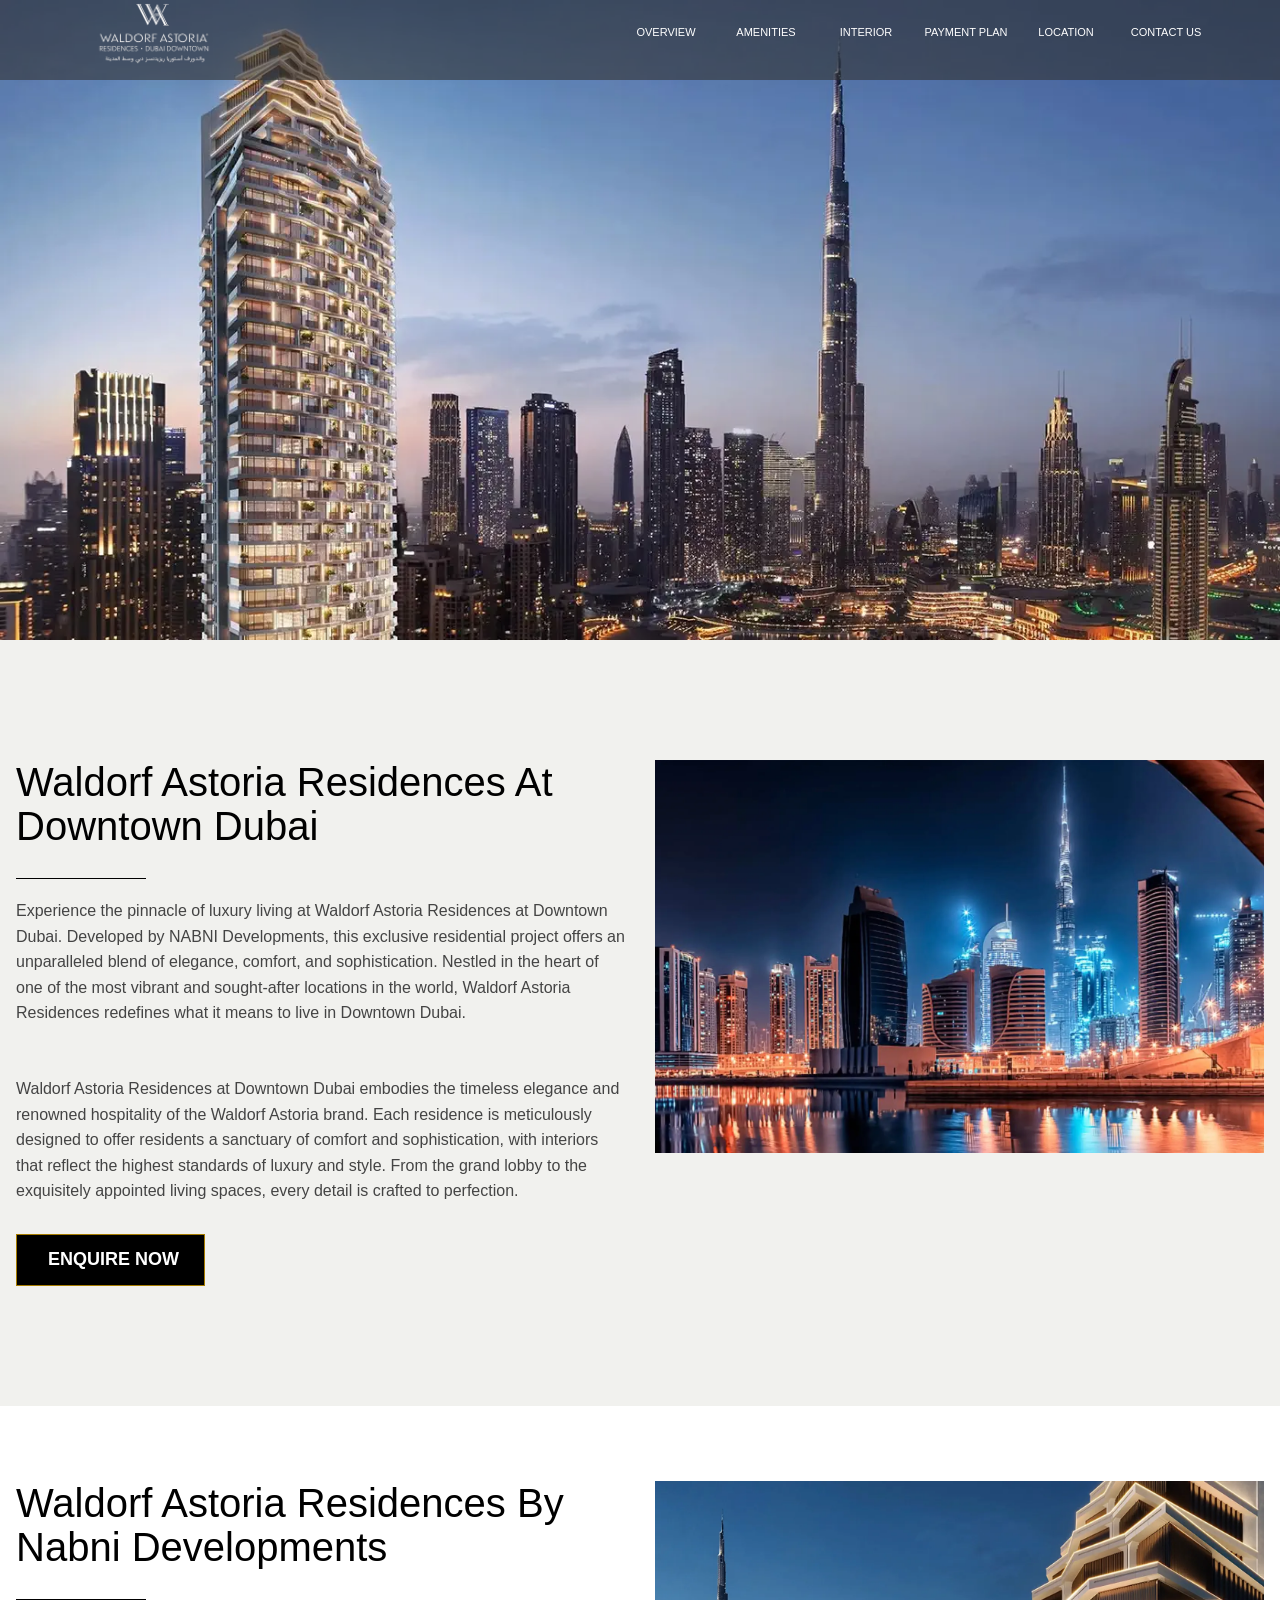
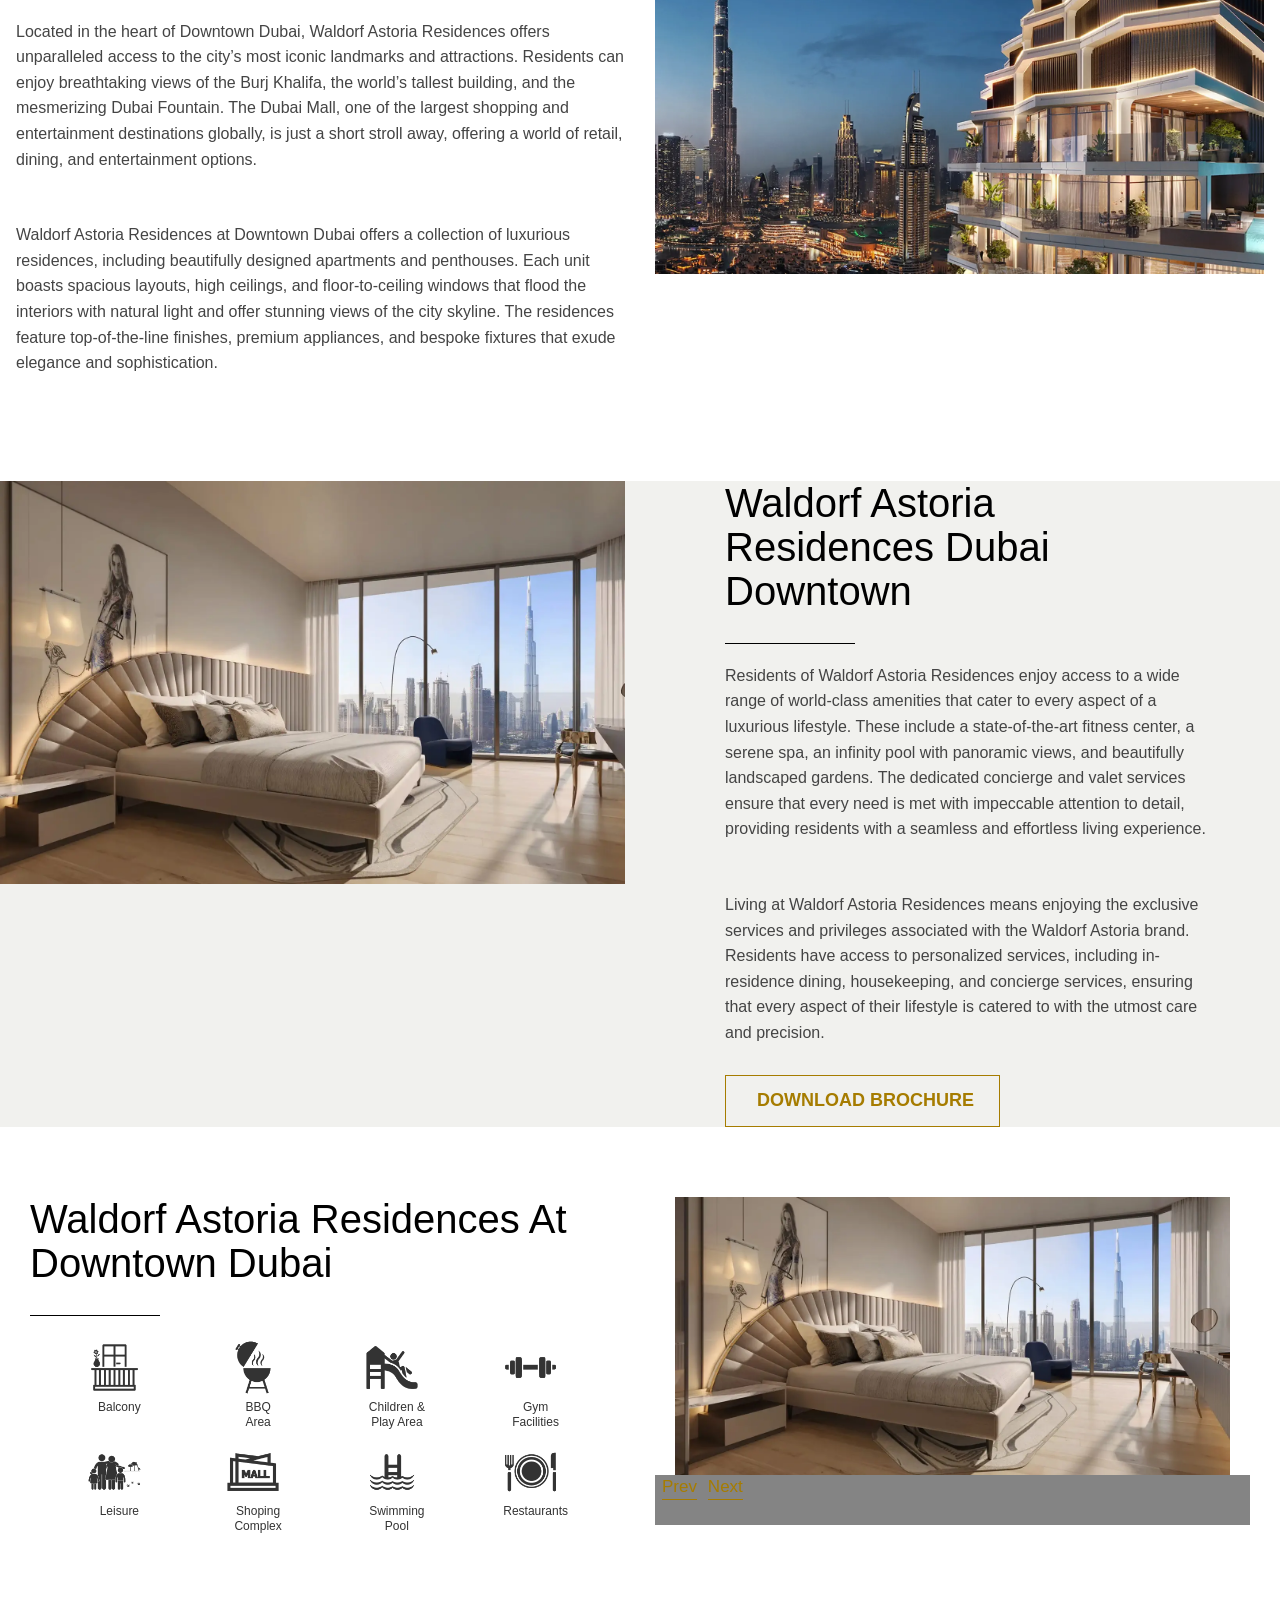
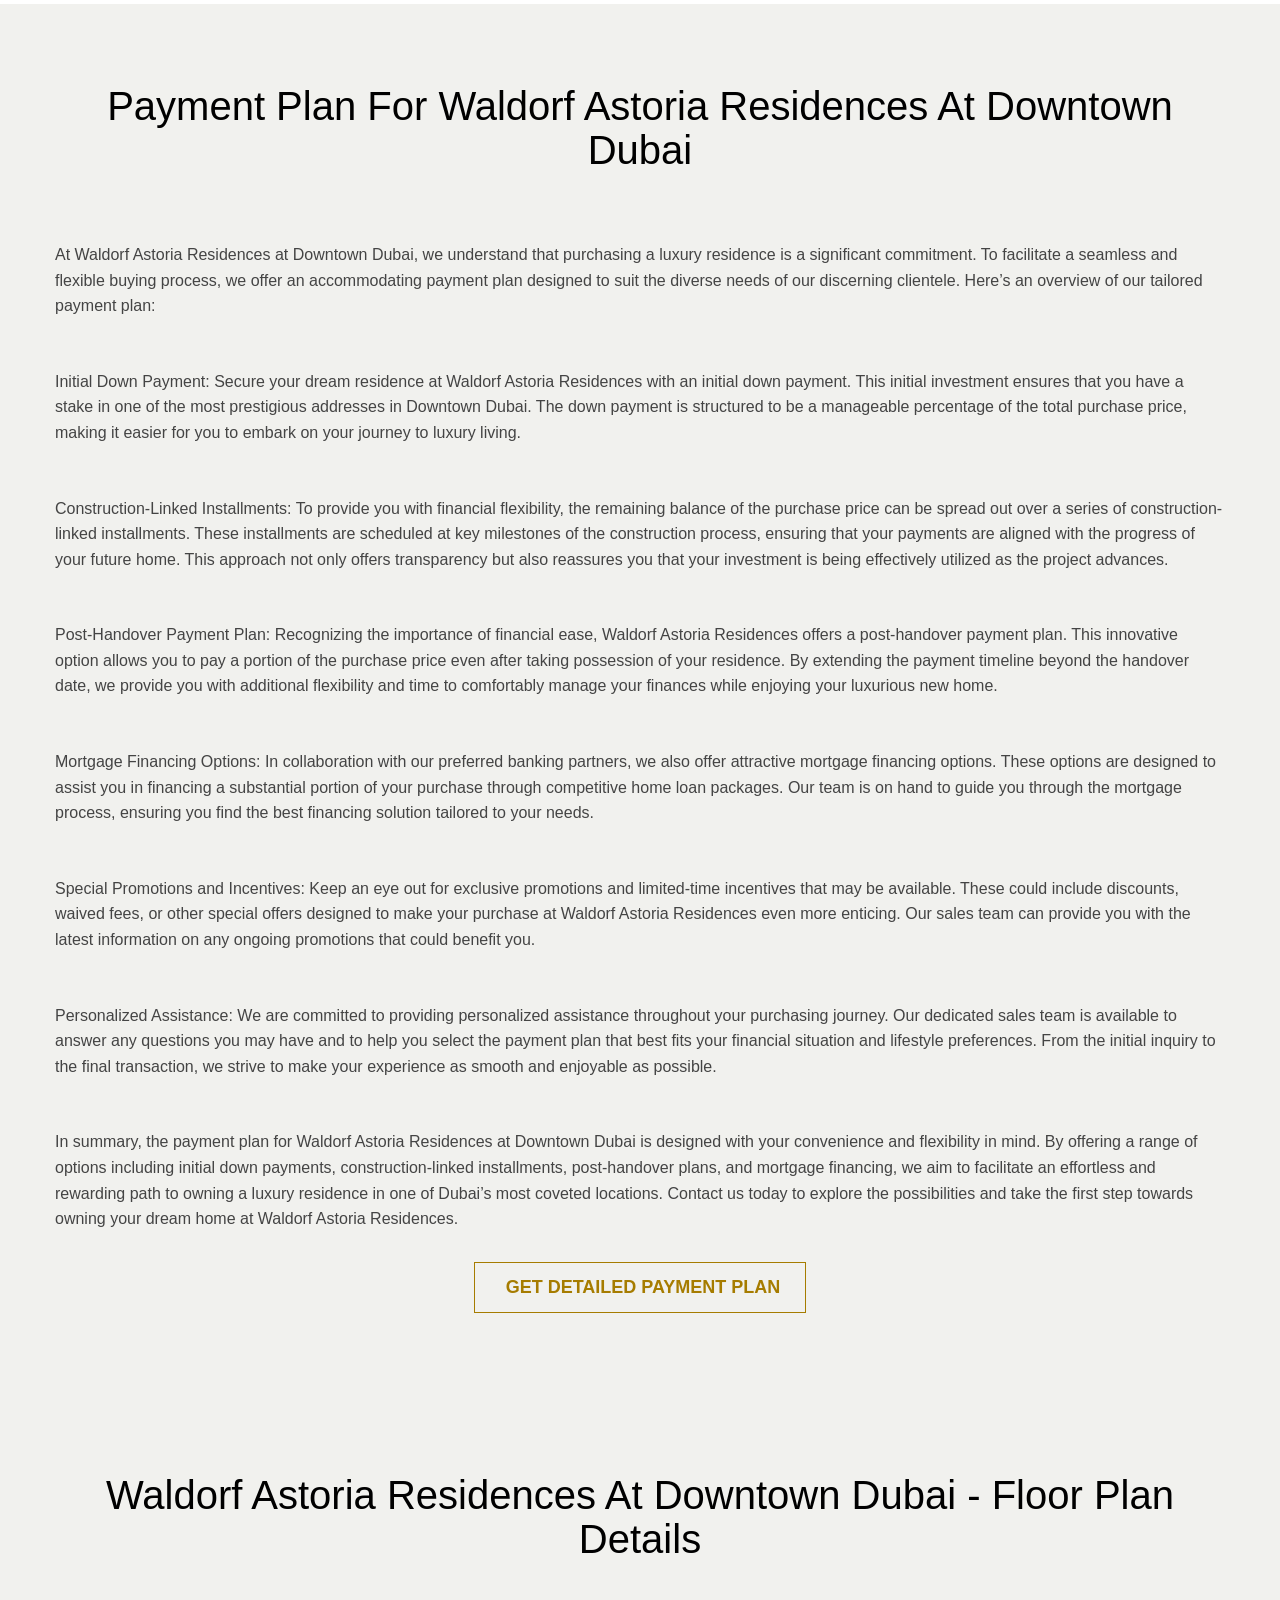
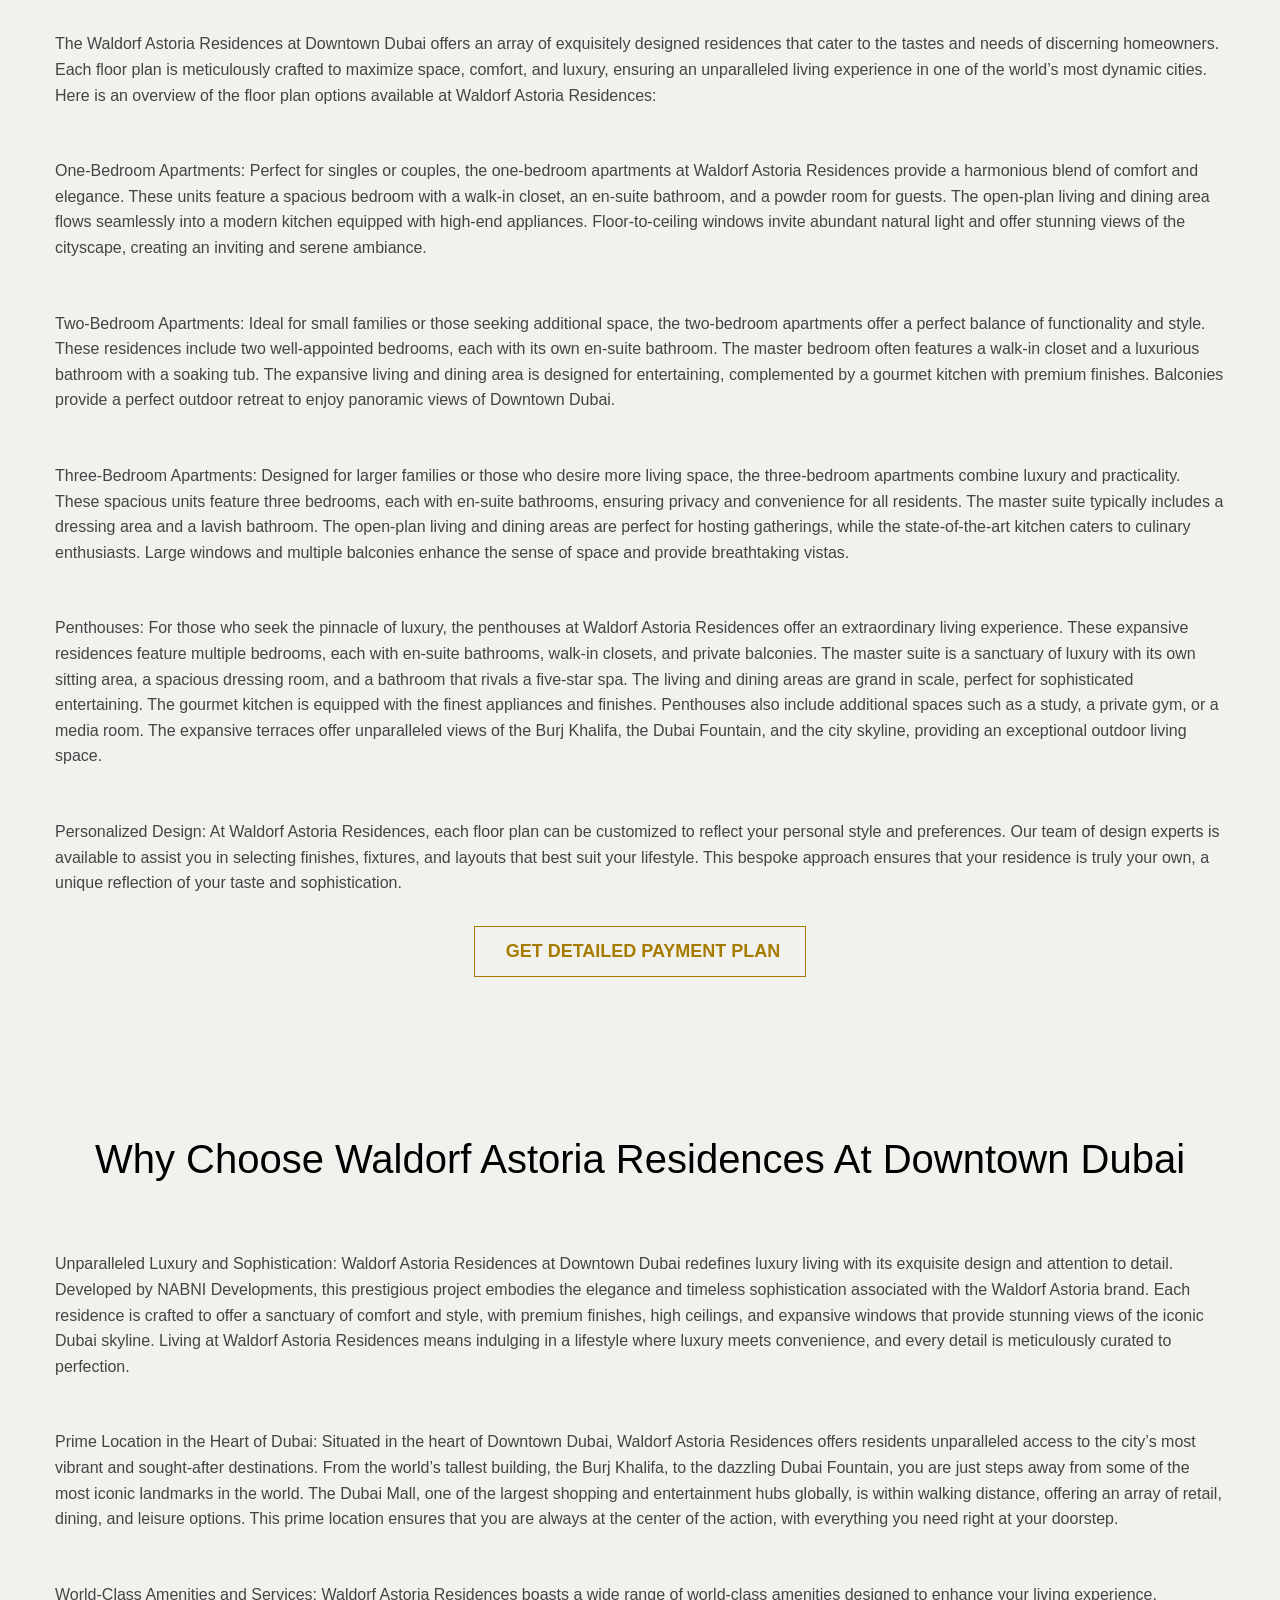
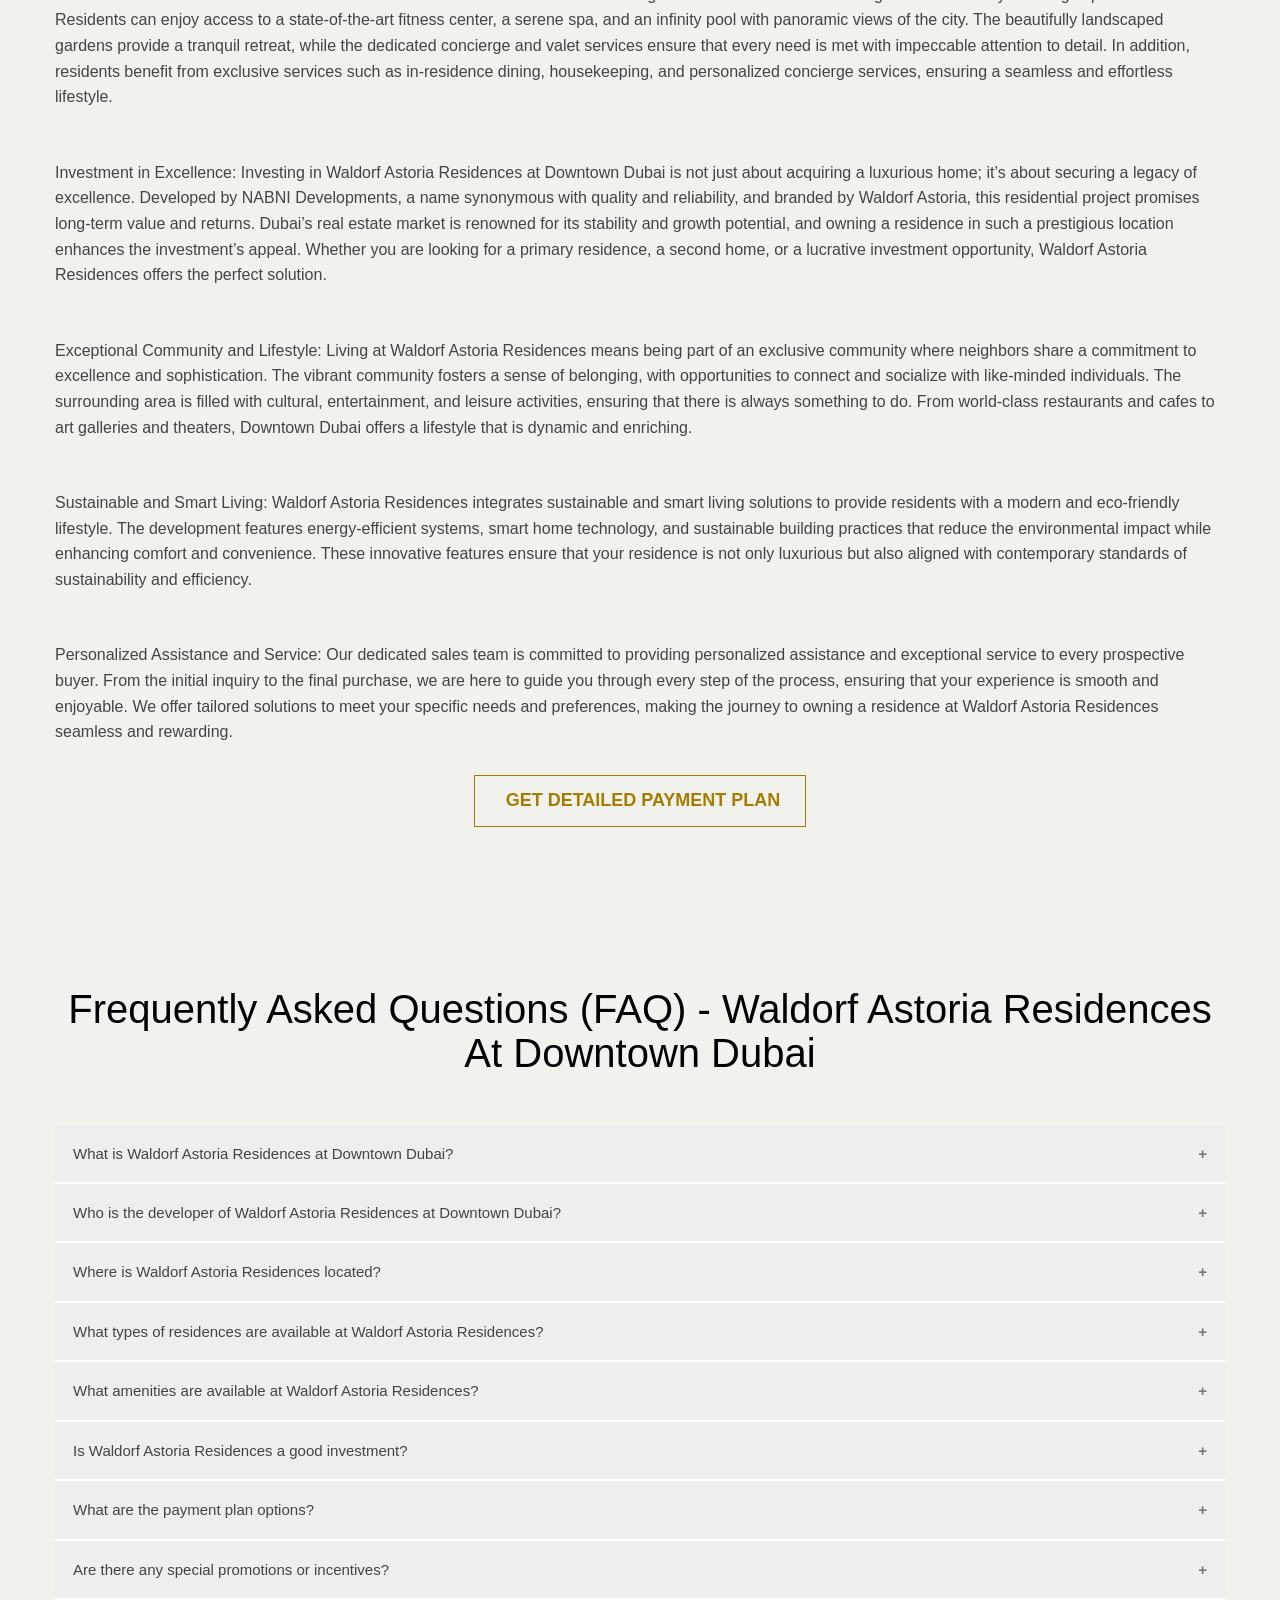
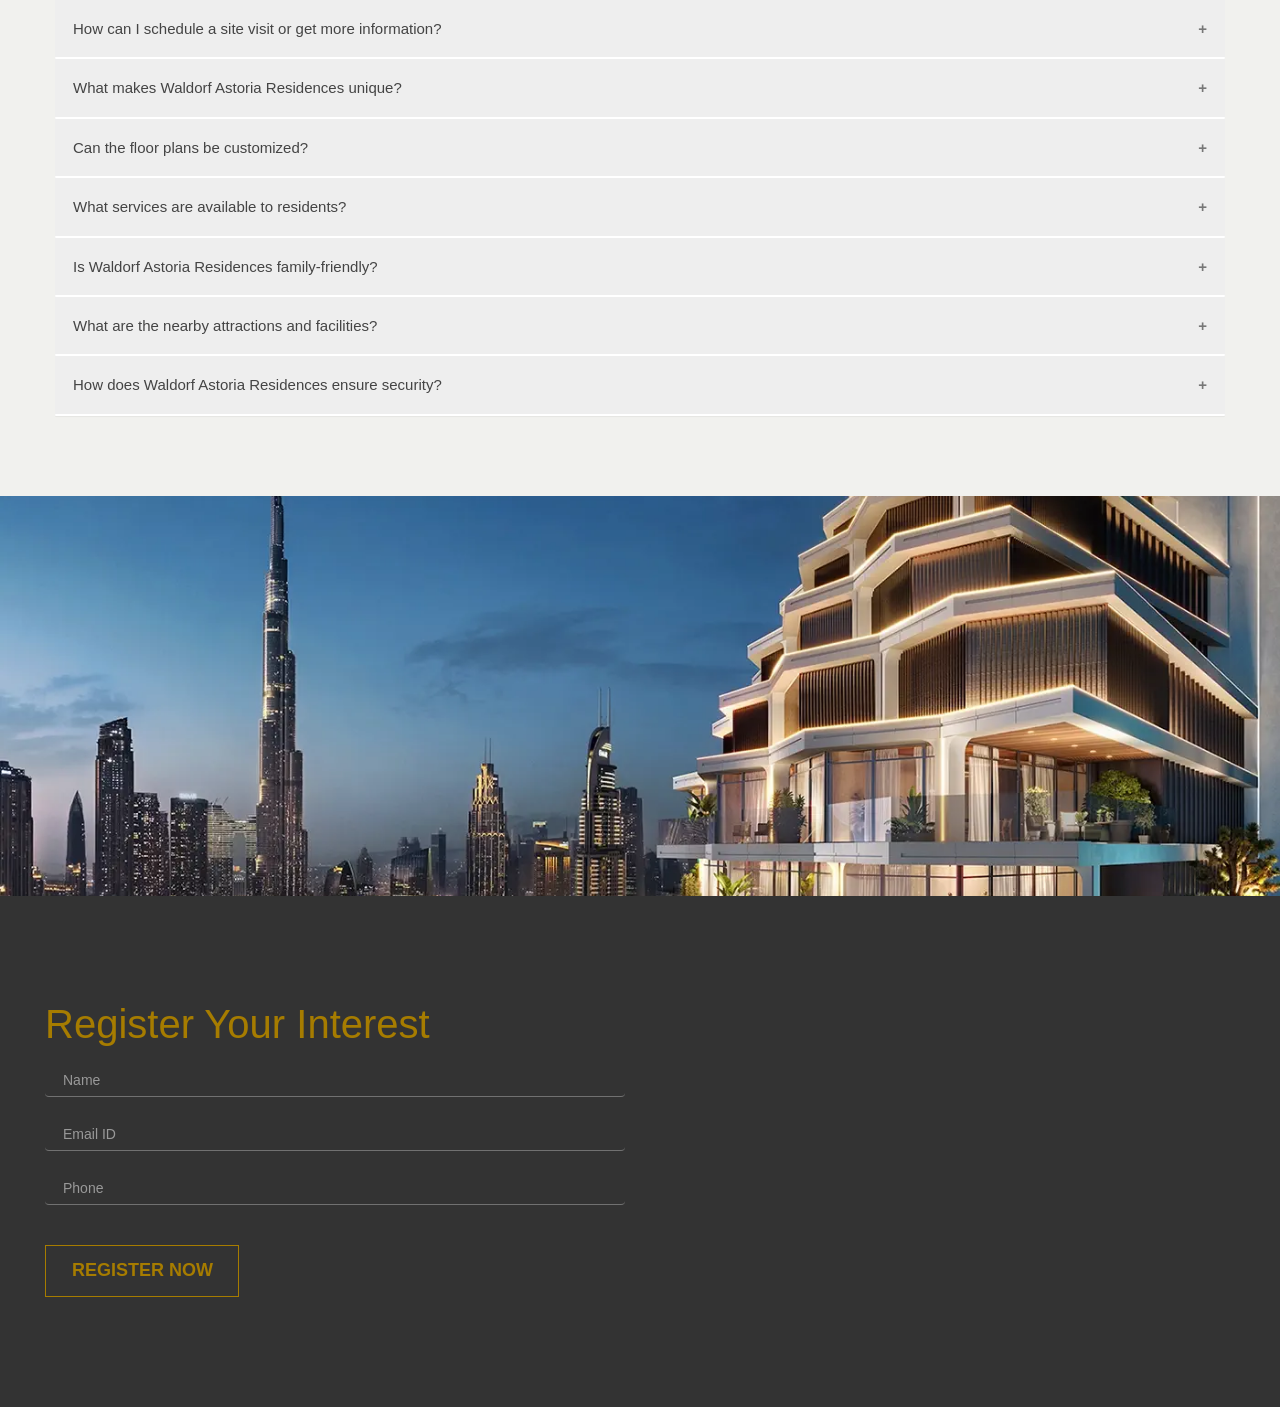
==== index.html @ d79a6e96 "Add files via upload" ====
<!DOCTYPE html>
<html lang="en-us">
<head>
	 <meta charset="utf-8" />
      <meta http-equiv="Content-Type" content="text/html; charset=utf-8" />
      <meta name="viewport" content="width=device-width, initial-scale=1.0" />
      <title>Waldorf Astoria Residences at Downtown Dubai</title>
      <meta name="description" content="Experience the pinnacle of luxury living at Waldorf Astoria Residences at Downtown Dubai. Developed by NABNI Developments" />
      <meta property="og:url" content="https://waldorf-astoria-residences-dubai.github.io/" />
      <meta property="og:title" content="Waldorf Astoria Residences at Downtown Dubai" />
      <meta property="og:description" content="Experience the pinnacle of luxury living at Waldorf Astoria Residences at Downtown Dubai. Developed by NABNI Developments" />
      <meta property="og:type" content="website" />
      <meta property="og:image" content="https://waldorf-astoria-residences-dubai.github.io/amenities-1.webp" />
      <link rel="canonical" href="https://waldorf-astoria-residences-dubai.github.io/">
	<link rel="stylesheet" href="css/style.css">
	<link rel="stylesheet" href="css/responsive.css">
	<link rel="stylesheet" href="css/bootstrap.css">
	<link rel="stylesheet" href="css/owl.carousel.min.css">
	<link rel="shortcut icon" href="images/favicon.ico" type="image/x-icon">
<style>
.accordion {
  background-color: #eee;
  color: #444;
  cursor: pointer;
  padding: 18px;
  width: 100%;
  border: none;
  text-align: left;
  outline: none;
  font-size: 15px;
  transition: 0.4s;
}

.active, .accordion:hover {
  background-color: #ccc;
}

.accordion:after {
  content: '\002B';
  color: #777;
  font-weight: bold;
  float: right;
  margin-left: 5px;
}

.active:after {
  content: "\2212";
}

.panel {
  padding: 0 18px;
  background-color: white;
  max-height: 0;
  overflow: hidden;
  transition: max-height 0.2s ease-out;
}
</style>
</head>
<body>
    <div class="auto-container">
    <nav class="nav">
    <div class="nav-container">
        <div class="logo">
           <img src="images/logo.webp" alt="Waldorf Astoria Residences logo" style="width:120px;">
        </div>
        <div class="main_list" id="mainListDiv">
            <ul>
                <li><a href="#overview">Overview</a></li>
                <li><a href="#amenities">Amenities</a></li>
                <li><a href="#interior">Interior</a></li>
                <li><a href="#payment-plan">Payment Plan</a></li>
                <li><a href="#location">Location</a></li>
                <li><a href="#footer">Contact Us</a></li>
            </ul>
        </div>
        <div class="media_button">
            <button class="main_media_button" id="mediaButton">
                <span></span>
                <span></span>
                <span></span>
            </button>
        </div>
    </div>
</nav>
<div class="video-section">
    <img src="images/amenities/amenities.webp" alt="Waldorf Astoria Residences" style="width:100%">
</div>

</div>

<div class="clearfix"></div>
<section class="amenities-sec" id="overview">
	<div class="auto-container">
		<div class="row">
			<div class="col-lg-6 col-md-12 col-sm-12 col-xs-12">
				<div class="amenities-content">
				<h1>Waldorf Astoria Residences at Downtown Dubai</h1>
				<div class="line"></div>
				</div>
				<div class="amenities-main-p">
				<p>Experience the pinnacle of luxury living at Waldorf Astoria Residences at Downtown Dubai. Developed by NABNI Developments, this exclusive residential project offers an unparalleled blend of elegance, comfort, and sophistication. Nestled in the heart of one of the most vibrant and sought-after locations in the world, Waldorf Astoria Residences redefines what it means to live in Downtown Dubai.</p>
				<p>Waldorf Astoria Residences at Downtown Dubai embodies the timeless elegance and renowned hospitality of the Waldorf Astoria brand. Each residence is meticulously designed to offer residents a sanctuary of comfort and sophistication, with interiors that reflect the highest standards of luxury and style. From the grand lobby to the exquisitely appointed living spaces, every detail is crafted to perfection.</p>
				</div>
					<div class="download_bro">
		                <a id="link" href=".pdf" class="" download hidden></a>
		                <button type="button" data-bname=".pdf" onclick="document.getElementById('link').href=this.getAttribute('data-bname');  Dat()" class="theme-btn btn-style-one2 enquire-now-btn">&nbsp;Enquire Now</button>
	                </div>
			</div>
			<div class="col-lg-6 col-md-12 col-sm-12 col-xs-12">
				<div class="amenities-image">
                   <img src="amenities-1.webp" alt="Waldorf Astoria Residences at Downtown Dubai" style="margin:0; padding:0">
               </div>
			</div>
		</div>
	</div>
</section>
<section class="amenities-sec-2" id="interior">
	<div class="auto-container">
		<div class="row">
			<div class="col-lg-6 col-md-12 col-sm-12 col-xs-12">
				<div class="amenities-content">
				<h1>Waldorf Astoria Residences by Nabni Developments</h1>
				<div class="line"></div>
			    </div>
				<div class="amenities-main-p">
				<p>Located in the heart of Downtown Dubai, Waldorf Astoria Residences offers unparalleled access to the city’s most iconic landmarks and attractions. Residents can enjoy breathtaking views of the Burj Khalifa, the world’s tallest building, and the mesmerizing Dubai Fountain. The Dubai Mall, one of the largest shopping and entertainment destinations globally, is just a short stroll away, offering a world of retail, dining, and entertainment options.</p>
				<p>Waldorf Astoria Residences at Downtown Dubai offers a collection of luxurious residences, including beautifully designed apartments and penthouses. Each unit boasts spacious layouts, high ceilings, and floor-to-ceiling windows that flood the interiors with natural light and offer stunning views of the city skyline. The residences feature top-of-the-line finishes, premium appliances, and bespoke fixtures that exude elegance and sophistication.</p>
				</div>
			</div>
			<div class="col-lg-6 col-md-12 col-sm-12 col-xs-12">
				<div class="amenities-image">
                   <img src="amenities-2.webp" alt="Waldorf Astoria Residences Dubai">
               </div>
			</div>
		</div>
	</div>
</section>

<section class="amenities-sec-3" id="location">
	<div class="auto-container">
		<div class="row">
			<div class="col-lg-6 col-md-12 col-sm-12 col-xs-12">
				<div class="features-image">
                   <img src="amenities-3.webp" alt="Waldorf Astoria Residences Dubai Downtown">
               </div>
			</div>
			<div class="col-lg-6 col-md-12 col-sm-12 col-xs-12">
				<div class="features-whole-div">
				<div class="amenities-content">
				<h1>Waldorf Astoria Residences Dubai Downtown</h1>
				<div class="line"></div>
			    </div>
				<div class="amenities-main-p">
				<p>Residents of Waldorf Astoria Residences enjoy access to a wide range of world-class amenities that cater to every aspect of a luxurious lifestyle. These include a state-of-the-art fitness center, a serene spa, an infinity pool with panoramic views, and beautifully landscaped gardens. The dedicated concierge and valet services ensure that every need is met with impeccable attention to detail, providing residents with a seamless and effortless living experience.</p>
				<p>Living at Waldorf Astoria Residences means enjoying the exclusive services and privileges associated with the Waldorf Astoria brand. Residents have access to personalized services, including in-residence dining, housekeeping, and concierge services, ensuring that every aspect of their lifestyle is catered to with the utmost care and precision.</p>
				</div>
				
					<div class="download_bro">
		                <a id="link" href=".pdf" class="" download hidden></a>
		                <button type="button" data-bname=".pdf" onclick="document.getElementById('link').href=this.getAttribute('data-bname');  Dat2()" class="theme-btn btn-style-one2 enquire-now-btn-2">&nbsp;Download Brochure</button>
	                </div>
			</div>
		</div>
	    </div>
	</div>
</section>
<div class="clearfix"></div>
<section class="amenities-sec-4" id="amenities">
	<div class="auto-container">
		<div class="row">
       <div class="col-lg-6 col-md-12 col-sm-12 col-xs-12">
       	<div class="amenities-content">
	      <h1>Waldorf Astoria Residences at Downtown Dubai</h1>
	      <div class="line"></div>
	    </div>
		
			<div class="community_box" style="padding: 20px 20px;">
			    <ul class="community_box_list">
					  <li><span><img src="images/icon/Balcony.png" alt="Waldorf Astoria Residences Balcony" /></span><b>Balcony<br/>&nbsp;</b> </li>
				      <li><span><img src="images/icon/BBQ-Area.png" alt="Waldorf Astoria Residences BBQ Area" /></span><b>BBQ<br/>  Area</b></li>
				      <li><span><img src="images/icon/Children-Play-Area.png" alt="Waldorf Astoria Residences Children Play Area" /></span><b>Children &amp; <br> Play Area</b></li>
				      <li><span><img src="images/icon/Gym.png" alt="Waldorf Astoria Residences Gym" /></span><b>Gym <br>  Facilities </b></li>
				      <li><span><img src="images/icon/Leisure-Family-Area.png" alt="Waldorf Astoria Residences Leisure" /></span><b>Leisure<br/>&nbsp;</b></li>
				      <li><span><img src="images/icon/Shoping-Mall.png" alt="Waldorf Astoria Residences Shoping Complex" /></span><b>Shoping <br> Complex</b></li>
				      <li><span><img src="images/icon/Pool.png" alt="Waldorf Astoria Residences Swimming Pool" /></span><b>Swimming <br> Pool</b></li>
				      <li><span><img src="images/icon/Restaurants.png" alt="Waldorf Astoria Residences Restaurants" /></span><b>Restaurants<br/>&nbsp;</b></li>
			          </ul>
			     </div>
</div>
<div class="col-lg-6 col-md-12 col-sm-12 col-xs-12">
<div class="slider-full-div">
<div class="w3-content" style="max-width:800px;  margin: 0px 20px;">
  <img class="mySlides" src="images/amenities/amenities1.webp" alt="Waldorf Astoria Residences" style="width:100%; display: block !important;">
  <img class="mySlides" src="images/amenities/amenities2.webp" alt="Waldorf Astoria Residences at Downtown Dubai" style="width:100%; display: block !important;">
  <img class="mySlides" src="images/amenities/amenities3.webp" alt="Waldorf Astoria Residences by Nabni Developments" style="width:100%; display: block !important;">
  <img class="mySlides" src="images/amenities/amenities4.webp" alt="Waldorf Astoria Residences Dubai" style="width:100%; display: block !important;">
</div>

<div class="w3-center">
  <div class="w3-section">
    <button class="w3-button w3-light-grey btn-prev" onclick="plusDivs(-1)" style="background: none;">Prev</button>
    <button class="w3-button w3-light-grey btn-next" onclick="plusDivs(1)" style="background: none;">Next</button>
  </div> 
</div>	
</div>
		</div>
	    </div>
	</div>
</section>
<div class="clearfix"></div>
 <section class="payment-plan-s" id="payment-plan">
	        <div class="container">
	    	<div class="row">
	    	    
       	<div class="amenities-content pay-pln-text">
	      <h1 style="text-align: center;">Payment Plan for Waldorf Astoria Residences at Downtown Dubai</h1>
	    </div>
	    <div class="amenities-main-p">
				<p>At Waldorf Astoria Residences at Downtown Dubai, we understand that purchasing a luxury residence is a significant commitment. To facilitate a seamless and flexible buying process, we offer an accommodating payment plan designed to suit the diverse needs of our discerning clientele. Here’s an overview of our tailored payment plan:</p>
				<p>Initial Down Payment: Secure your dream residence at Waldorf Astoria Residences with an initial down payment. This initial investment ensures that you have a stake in one of the most prestigious addresses in Downtown Dubai. The down payment is structured to be a manageable percentage of the total purchase price, making it easier for you to embark on your journey to luxury living.</p>
				<p>Construction-Linked Installments: To provide you with financial flexibility, the remaining balance of the purchase price can be spread out over a series of construction-linked installments. These installments are scheduled at key milestones of the construction process, ensuring that your payments are aligned with the progress of your future home. This approach not only offers transparency but also reassures you that your investment is being effectively utilized as the project advances.</p>
				<p>Post-Handover Payment Plan: Recognizing the importance of financial ease, Waldorf Astoria Residences offers a post-handover payment plan. This innovative option allows you to pay a portion of the purchase price even after taking possession of your residence. By extending the payment timeline beyond the handover date, we provide you with additional flexibility and time to comfortably manage your finances while enjoying your luxurious new home.</p>
				<p>Mortgage Financing Options: In collaboration with our preferred banking partners, we also offer attractive mortgage financing options. These options are designed to assist you in financing a substantial portion of your purchase through competitive home loan packages. Our team is on hand to guide you through the mortgage process, ensuring you find the best financing solution tailored to your needs.</p>
				<p>Special Promotions and Incentives: Keep an eye out for exclusive promotions and limited-time incentives that may be available. These could include discounts, waived fees, or other special offers designed to make your purchase at Waldorf Astoria Residences even more enticing. Our sales team can provide you with the latest information on any ongoing promotions that could benefit you.</p>
				<p>Personalized Assistance: We are committed to providing personalized assistance throughout your purchasing journey. Our dedicated sales team is available to answer any questions you may have and to help you select the payment plan that best fits your financial situation and lifestyle preferences. From the initial inquiry to the final transaction, we strive to make your experience as smooth and enjoyable as possible.</p>
				<p>In summary, the payment plan for Waldorf Astoria Residences at Downtown Dubai is designed with your convenience and flexibility in mind. By offering a range of options including initial down payments, construction-linked installments, post-handover plans, and mortgage financing, we aim to facilitate an effortless and rewarding path to owning a luxury residence in one of Dubai’s most coveted locations. Contact us today to explore the possibilities and take the first step towards owning your dream home at Waldorf Astoria Residences.</p>
				</div>
	    	    <div class="clearfix"></div>
       		</div>
			
               	<div class="download_bro">
		                <a id="link" href=".pdf" class="" download hidden></a>
		                <button type="button" data-bname=".pdf" onclick="document.getElementById('link').href=this.getAttribute('data-bname');  Dat()" class="theme-btn btn-style-one2 enquire-now-btn-2">&nbsp;Get Detailed Payment Plan</button>
	                </div>
	        </div>
	    </div>
</section>
<div class="clearfix"></div>
 <section class="payment-plan-s" id="payment-plan">
	        <div class="container">
	    	<div class="row">
	    	    
       	<div class="amenities-content pay-pln-text">
	      <h1 style="text-align: center;">Waldorf Astoria Residences at Downtown Dubai - Floor Plan Details</h1>
	    </div>
	    <div class="amenities-main-p">
				<p>The Waldorf Astoria Residences at Downtown Dubai offers an array of exquisitely designed residences that cater to the tastes and needs of discerning homeowners. Each floor plan is meticulously crafted to maximize space, comfort, and luxury, ensuring an unparalleled living experience in one of the world’s most dynamic cities. Here is an overview of the floor plan options available at Waldorf Astoria Residences:</p>
				<p>One-Bedroom Apartments: Perfect for singles or couples, the one-bedroom apartments at Waldorf Astoria Residences provide a harmonious blend of comfort and elegance. These units feature a spacious bedroom with a walk-in closet, an en-suite bathroom, and a powder room for guests. The open-plan living and dining area flows seamlessly into a modern kitchen equipped with high-end appliances. Floor-to-ceiling windows invite abundant natural light and offer stunning views of the cityscape, creating an inviting and serene ambiance.</p>
				<p>Two-Bedroom Apartments: Ideal for small families or those seeking additional space, the two-bedroom apartments offer a perfect balance of functionality and style. These residences include two well-appointed bedrooms, each with its own en-suite bathroom. The master bedroom often features a walk-in closet and a luxurious bathroom with a soaking tub. The expansive living and dining area is designed for entertaining, complemented by a gourmet kitchen with premium finishes. Balconies provide a perfect outdoor retreat to enjoy panoramic views of Downtown Dubai.</p>
				<p>Three-Bedroom Apartments: Designed for larger families or those who desire more living space, the three-bedroom apartments combine luxury and practicality. These spacious units feature three bedrooms, each with en-suite bathrooms, ensuring privacy and convenience for all residents. The master suite typically includes a dressing area and a lavish bathroom. The open-plan living and dining areas are perfect for hosting gatherings, while the state-of-the-art kitchen caters to culinary enthusiasts. Large windows and multiple balconies enhance the sense of space and provide breathtaking vistas.</p>
				<p>Penthouses: For those who seek the pinnacle of luxury, the penthouses at Waldorf Astoria Residences offer an extraordinary living experience. These expansive residences feature multiple bedrooms, each with en-suite bathrooms, walk-in closets, and private balconies. The master suite is a sanctuary of luxury with its own sitting area, a spacious dressing room, and a bathroom that rivals a five-star spa. The living and dining areas are grand in scale, perfect for sophisticated entertaining. The gourmet kitchen is equipped with the finest appliances and finishes. Penthouses also include additional spaces such as a study, a private gym, or a media room. The expansive terraces offer unparalleled views of the Burj Khalifa, the Dubai Fountain, and the city skyline, providing an exceptional outdoor living space.</p>
				<p>Personalized Design: At Waldorf Astoria Residences, each floor plan can be customized to reflect your personal style and preferences. Our team of design experts is available to assist you in selecting finishes, fixtures, and layouts that best suit your lifestyle. This bespoke approach ensures that your residence is truly your own, a unique reflection of your taste and sophistication.</p>
			</div>
	    	    <div class="clearfix"></div>
       		</div>
			
               	<div class="download_bro">
		                <a id="link" href=".pdf" class="" download hidden></a>
		                <button type="button" data-bname=".pdf" onclick="document.getElementById('link').href=this.getAttribute('data-bname');  Dat()" class="theme-btn btn-style-one2 enquire-now-btn-2">&nbsp;Get Detailed Payment Plan</button>
	                </div>
	        </div>
	    </div>
</section>
<div class="clearfix"></div>
<section class="payment-plan-s" id="payment-plan">
	        <div class="container">
	    	<div class="row">
	    	    
       	<div class="amenities-content pay-pln-text">
	      <h1 style="text-align: center;">Why Choose Waldorf Astoria Residences at Downtown Dubai</h1>
	    </div>
	    <div class="amenities-main-p">
				<p>Unparalleled Luxury and Sophistication: Waldorf Astoria Residences at Downtown Dubai redefines luxury living with its exquisite design and attention to detail. Developed by NABNI Developments, this prestigious project embodies the elegance and timeless sophistication associated with the Waldorf Astoria brand. Each residence is crafted to offer a sanctuary of comfort and style, with premium finishes, high ceilings, and expansive windows that provide stunning views of the iconic Dubai skyline. Living at Waldorf Astoria Residences means indulging in a lifestyle where luxury meets convenience, and every detail is meticulously curated to perfection.</p>
				<p>Prime Location in the Heart of Dubai: Situated in the heart of Downtown Dubai, Waldorf Astoria Residences offers residents unparalleled access to the city’s most vibrant and sought-after destinations. From the world’s tallest building, the Burj Khalifa, to the dazzling Dubai Fountain, you are just steps away from some of the most iconic landmarks in the world. The Dubai Mall, one of the largest shopping and entertainment hubs globally, is within walking distance, offering an array of retail, dining, and leisure options. This prime location ensures that you are always at the center of the action, with everything you need right at your doorstep.</p>
				<p>World-Class Amenities and Services: Waldorf Astoria Residences boasts a wide range of world-class amenities designed to enhance your living experience. Residents can enjoy access to a state-of-the-art fitness center, a serene spa, and an infinity pool with panoramic views of the city. The beautifully landscaped gardens provide a tranquil retreat, while the dedicated concierge and valet services ensure that every need is met with impeccable attention to detail. In addition, residents benefit from exclusive services such as in-residence dining, housekeeping, and personalized concierge services, ensuring a seamless and effortless lifestyle.</p>
				<p>Investment in Excellence: Investing in Waldorf Astoria Residences at Downtown Dubai is not just about acquiring a luxurious home; it’s about securing a legacy of excellence. Developed by NABNI Developments, a name synonymous with quality and reliability, and branded by Waldorf Astoria, this residential project promises long-term value and returns. Dubai’s real estate market is renowned for its stability and growth potential, and owning a residence in such a prestigious location enhances the investment’s appeal. Whether you are looking for a primary residence, a second home, or a lucrative investment opportunity, Waldorf Astoria Residences offers the perfect solution.</p>
				<p>Exceptional Community and Lifestyle: Living at Waldorf Astoria Residences means being part of an exclusive community where neighbors share a commitment to excellence and sophistication. The vibrant community fosters a sense of belonging, with opportunities to connect and socialize with like-minded individuals. The surrounding area is filled with cultural, entertainment, and leisure activities, ensuring that there is always something to do. From world-class restaurants and cafes to art galleries and theaters, Downtown Dubai offers a lifestyle that is dynamic and enriching.</p>
				<p>Sustainable and Smart Living: Waldorf Astoria Residences integrates sustainable and smart living solutions to provide residents with a modern and eco-friendly lifestyle. The development features energy-efficient systems, smart home technology, and sustainable building practices that reduce the environmental impact while enhancing comfort and convenience. These innovative features ensure that your residence is not only luxurious but also aligned with contemporary standards of sustainability and efficiency.</p>
				<p>Personalized Assistance and Service: Our dedicated sales team is committed to providing personalized assistance and exceptional service to every prospective buyer. From the initial inquiry to the final purchase, we are here to guide you through every step of the process, ensuring that your experience is smooth and enjoyable. We offer tailored solutions to meet your specific needs and preferences, making the journey to owning a residence at Waldorf Astoria Residences seamless and rewarding.</p>
			</div>
	    	    <div class="clearfix"></div>
       		</div>
			
               	<div class="download_bro">
		                <a id="link" href=".pdf" class="" download hidden></a>
		                <button type="button" data-bname=".pdf" onclick="document.getElementById('link').href=this.getAttribute('data-bname');  Dat()" class="theme-btn btn-style-one2 enquire-now-btn-2">&nbsp;Get Detailed Payment Plan</button>
	                </div>
	        </div>
	    </div>
</section>
<div class="clearfix"></div>
 <section class="payment-plan-s" id="payment-plan">
	        <div class="container">
	    	<div class="row">
	    	    
       	<div class="amenities-content pay-pln-text">
	      <h1 style="text-align: center;">Frequently Asked Questions (FAQ) - Waldorf Astoria Residences at Downtown Dubai</h1>
	    </div>
	    <div class="amenities-main-p">
				<button class="accordion">What is Waldorf Astoria Residences at Downtown Dubai?</button>
<div class="panel">
  <p>Waldorf Astoria Residences at Downtown Dubai is a luxurious residential development by NABNI Developments, located in the heart of Downtown Dubai. It offers elegantly designed apartments and penthouses with world-class amenities and breathtaking views.</p>
</div>

<button class="accordion">Who is the developer of Waldorf Astoria Residences at Downtown Dubai?</button>
<div class="panel">
  <p>The developer is NABNI Developments, renowned for their commitment to quality and excellence in real estate development.</p>
</div>

<button class="accordion">Where is Waldorf Astoria Residences located?</button>
<div class="panel">
  <p>Waldorf Astoria Residences is located in Downtown Dubai, one of the most vibrant and sought-after areas in the city, offering proximity to landmarks such as the Burj Khalifa, Dubai Mall, and Dubai Fountain.</p>
</div>
<button class="accordion">What types of residences are available at Waldorf Astoria Residences?</button>
<div class="panel">
  <p>The development offers a variety of luxurious residences, including one-bedroom, two-bedroom, three-bedroom apartments, and penthouses.</p>
</div>
<button class="accordion">What amenities are available at Waldorf Astoria Residences?</button>
<div class="panel">
  <p>Residents can enjoy a range of world-class amenities, including a state-of-the-art fitness center, spa, infinity pool, landscaped gardens, dedicated concierge and valet services, and exclusive in-residence dining and housekeeping services.</p>
</div>
<button class="accordion">Is Waldorf Astoria Residences a good investment?</button>
<div class="panel">
  <p>Yes, investing in Waldorf Astoria Residences is an excellent choice due to its prime location, the prestige of the Waldorf Astoria brand, and the quality assurance from NABNI Developments. It offers long-term value and growth potential in Dubai’s dynamic real estate market.
</p>
</div>
<button class="accordion">What are the payment plan options?</button>
<div class="panel">
  <p>Waldorf Astoria Residences offers flexible payment plans, including an initial down payment, construction-linked installments, and a post-handover payment plan. Mortgage financing options are also available through preferred banking partners.</p>
</div>
<button class="accordion">Are there any special promotions or incentives?</button>
<div class="panel">
  <p>From time to time, special promotions and incentives may be available. Prospective buyers are encouraged to contact the sales team to learn about any ongoing offers.</p>
</div>
<button class="accordion">How can I schedule a site visit or get more information?</button>
<div class="panel">
  <p>To schedule a site visit or obtain more information, you can contact the dedicated sales team. They will provide personalized assistance and guide you through the process.</p>
</div>
<button class="accordion">What makes Waldorf Astoria Residences unique?</button>
<div class="panel">
  <p>Waldorf Astoria Residences stands out due to its prime location in Downtown Dubai, luxurious design, world-class amenities, and the prestigious Waldorf Astoria brand. The development offers a seamless blend of luxury, convenience, and sophisticated urban living.</p>
</div>
<button class="accordion">Can the floor plans be customized?</button>
<div class="panel">
  <p>Yes, there is the option to customize the floor plans to reflect personal style and preferences. The design team is available to assist with selecting finishes, fixtures, and layouts to create a truly personalized living space.</p>
</div>
<button class="accordion">What services are available to residents?</button>
<div class="panel">
  <p>Residents enjoy exclusive services, including personalized concierge, in-residence dining, housekeeping, and valet services, ensuring a seamless and luxurious lifestyle.</p>
</div>
<button class="accordion">Is Waldorf Astoria Residences family-friendly?</button>
<div class="panel">
  <p>Absolutely, the development offers a variety of residences suitable for families, with amenities and services catering to all age groups, making it an ideal choice for family living.</p>
</div>
<button class="accordion">What are the nearby attractions and facilities?</button>
<div class="panel">
  <p>Residents can enjoy close proximity to major attractions such as the Burj Khalifa, Dubai Mall, Dubai Opera, and numerous dining, shopping, and entertainment options in Downtown Dubai.</p>
</div>
<button class="accordion">How does Waldorf Astoria Residences ensure security?</button>
<div class="panel">
  <p>The development features state-of-the-art security systems, including 24/7 security personnel, surveillance cameras, and controlled access points to ensure the safety and privacy of residents.</p>
</div>
</div>
	    </div>
			
               	
	        </div>
	    </div>
</section>
<div class="clearfix"></div>
<section class="footer-div" id="footer">
        <div class="parallax" style="background-image: url('images/amenities/amenities4.webp');)"></div>
        <section class="footer">
            <div class="container-fluid">
                <div class="row">
                    <div class="col=md-6 col-lg-6">
                        <div class="form-style-line">
                       <form id="register-frm" novalidate="novalidate">
                          <p class="text-uppercase my-font-style footer-heading-p" align="center">Register Your Interest</p>
                          <input type="text" class="form-control form-style-line" placeholder="Name" name="name" autocomplete="off">
                          <input type="text" class="form-control form-style-line" name="email" placeholder="Email ID" autocomplete="off">
                          <input type="hidden" name="mobile_register_hidden">
                          <input  placeholder="Phone" id="country-code3" name="mobile" type="text" class="form-control input-inverse iti-phone form-style-line" autocomplete="off">
                          <button  type="submit" class="btn-white footer-btn" name="register_submit">Register Now</button> 
                          <div class="register_frm_msg"></div> 
                      </form>
                          </div>
                    </div>
                </div>
            </div>
            </section>
</section>
<script>
    var mainListDiv = document.getElementById("mainListDiv"),
    mediaButton = document.getElementById("mediaButton");

mediaButton.onclick = function () {
    
    "use strict";
    
    mainListDiv.classList.toggle("show_list");
    mediaButton.classList.toggle("active");
    
};
</script>
<script src="js/jquery.js"></script>
<script src="js/bootstrap.min.js"></script>
<script src="js/script.js"></script>
<script src="js/owl.carousel.min.js"></script>
<script>
var acc = document.getElementsByClassName("accordion");
var i;

for (i = 0; i < acc.length; i++) {
  acc[i].addEventListener("click", function() {
    this.classList.toggle("active");
    var panel = this.nextElementSibling;
    if (panel.style.maxHeight) {
      panel.style.maxHeight = null;
    } else {
      panel.style.maxHeight = panel.scrollHeight + "px";
    } 
  });
}
</script>
</body>
</html>
---- css/style.css ----
body {
    font-family: "Helvetica Neue",Helvetica,Arial,sans-serif;
    font-size: 14px;
    line-height: 1.42857143;
    color: #333;
    background-color: #fff;
    box-sizing: border-box;
}
.header{
  width: 100%;
  position: absolute;
}
.header-logo{
  align-items: 
}
/*.nav-bar-right {
  overflow: hidden;
  background-color: rgb(51 51 51 / 60%);
  position: sticky;
  position: -webkit-sticky;
  top: 0;
}
.nav-bar-right ul {
  float: right;
}
.nav-bar-right li {
  display: inline-block;
  color: white;
  text-align: center;
  padding: 30px 30px;
  font-size: 14px;
  text-decoration: none;
}*/
.border{
  width: 100% !important;
}
/*-------------hero slider video-----------*/ 
#myVideo {
  right: 0;
  bottom: 0;
  width: 100%;
  height: 100%;
}
.video-section{
  display: flex;
  overflow: hidden;
}
/*------amenities----------------------*/
.amenities-sec {
  width: 100%;
  right: 0;
  left: 0;
  top:0;
  background-color: #f1f1ee !important;
  padding: 120px 16px 120px 16px;
}
.amenities-image img{
  width: 600px;
}
.amenities-content h1{
   color: #000000;
    font-size: 40px;
    font-weight: 200;
    text-transform: capitalize;
    text-align: left;
    margin: 0;
  padding-bottom: 30px;
}
.amenities-content p{
   line-height: 1.5;
   margin: 0 0 1em 0;
   border: none;
    font-size: inherit;
    padding: 0;
    text-align: inherit;
    color: #a67c00;
    padding-top: 30px;
    font-size: 20px;
}
.amenities-main-p p{
   color: #444444;
   font-size: 16px;
   line-height: 1.6em;
   padding: 20px 0px;
}
.line{
width: 130px;
//height: 47px;
border-bottom: 1px solid black;
position: absolute;
}

.line2{
width: 100%;
border-bottom: 1px solid rgba(255, 255, 255, 0.15);
position: absolute;
}
.line3{
width: 70px;
border-bottom: 1px solid #ffffff;
//padding-top: 15px;
padding-bottom: 15px;
}
.enquire-now-btn {
  font-family: "Montserrat", Sans-serif;
    font-size: 18px;
    font-weight: bold;
    text-transform: uppercase;
    fill: #FFFFFF;
    color: #FFFFFF;
    background-color: #000000;
    border-style: solid;
    border-width: 1px 1px 1px 1px;
    border-color: #a67c00;
    border-radius: 0px 0px 0px 0px;
    padding: 12px 25px 12px 26px;
}
.enquire-now-btn:hover{
  background-color: #000000 !important;
    color: #a67c00 !important;
}

/*--------------amenities-sec-2-------*/

.amenities-sec-2 {
  width: 100%;
  right: 0;
  left: 0;
  top:0;
  background-color: #ffffff !important;
  padding: 75px 16px 75px 16px;
  overflow: hidden;
}
/*------amenities-sec-3-end------------*/

/*--------------amenities-sec-3-start-------*/

.amenities-sec-3 {
  width: 100%;
  right: 0;
  left: 0;
  top:0;
  background-color: #f1f1ee !important;
  overflow: hidden !important;
}

.features-image img{
  width: 100%;
}
.features-whole-div{
   padding: 0px 70px 0px 70px;
}
.enquire-now-btn-2{
    font-family: "Montserrat", Sans-serif;
    font-size: 18px;
    font-weight: bold;
    text-transform: uppercase;
    fill: #071c35;
    color: #a67c00;
    background-color: #ffffff;
    border-style: solid;
    border-width: 1px 1px 1px 1px;
    border-color: #a67c00;
    border-radius: 0px 0px 0px 0px;
    padding: 12px 25px 12px 26px;
    background-color: #f1f1ee !important;
  }
  .enquire-now-btn-2:hover{
     color: #000000;
  }
 
/*--------------amenities-sec-4--------------*/
.amenities-sec-4{
  width: 100%;
  right: 0;
  left: 0;
  top:0;
  background-color: #ffffff !important;
  padding: 70px 30px 60px 30px;
  overflow: hidden !important;
}
.mySlides {overflow: hidden !important;}

  .w3-center{
    width: 100%;
    height: 50px;
    bottom: 0;
    left: 0;
    background-color: rgb(51 51 51 / 60%);
    z-index: 2;
  }
  .amenities-sec-4{
    overflow: hidden;
    transition: background 0.3s, border 0.3s, border-radius 0.3s, box-shadow 0.3s;
    padding: 70px 30px 60px 30px;
    }
 .w3-button{
    //display: block;
    position: relative;
    font-size: 17px;
    //font-family: 'Montserrat', sans-serif;
   // padding: 5px 0 5px 25px;
    color: #a67c00;
    border-top: none;
    border-left: none;
    border-right: none;
    border-bottom: 1px solid #a67c00;
    margin-left: 7px;

  }


 /*-----------------landing-page-amenities-slider-----*/
  .background-offwhite {background:#f7f7f7!important;/*padding:3em 0;*/}
.community_box_list li:nth-child(8n+1) {clear: both;}
.community_box {margin: 0 0 0px;}

.community_box_list{padding:0 !important;margin: 0;width: 100%}
.community_box_list li {float: left;padding: 0;list-style: none;width: 25%;margin-bottom: 10px;display: flex;flex-direction:column;}
.community_box_list li:hover {animation-name:none;animation-duration:.5s; animation-iteration-count:1;}
.community_box_list li span {padding: 0;margin: 0 10px 0 0;}
ul.community_box_list li span img {display: block;margin-left: auto;margin-right: auto;width: 50%;}
.community_box_list li b {padding: 0px 0px 0 0;color: #333333;font-size: 12px;font-weight: normal;text-align:center;line-height: 15px;text-transform: capitalize;    }
/*@media screen and (max-width: 991px) {  
    .community_box_list li {width: 16.66%;}
    .community_box_list li:nth-child(8n+1) {clear: none;}
    .community_box_list li:nth-child(6n+1) {clear: both;}
}
@media (max-width:767px) {
    .community_box_list li {width: 25%;}
    .community_box_list li:nth-child(6n+1) {clear: none;}
    .community_box_list li:nth-child(4n+1) {clear: both;}
}

@media screen and (max-width: 500px) {    
    .community_box_list li {width: 33.33%;}
    .community_box_list li:nth-child(4n+1) {clear: none;}
    .community_box_list li:nth-child(3n+1) {clear: both;}
}

@media screen and (max-width: 380px) {    
    .community_box_list li {width: 50%;}
    .community_box_list li:nth-child(3n+1) {clear: none;}
    .community_box_list li:nth-child(2n+1) {clear: both;}
}


@media screen and (max-width: 991px){
.community_box_list li {
    width: 48.66%;
}
 }
.features-whole-div {
    padding: 85px 70px 85px 70px;
}
}*/
/*@media screen and (min-width: 500px){
.community_box_list li {
    width: 16.66%;
}
 }*/
/*-----------------landing-page-amenities-slider-end-----*/

/*-----------------paymen-plan-start------------------*/
   #fh5co-testimonial, #fh5co-agents {
    background: #f1f1ee;
    padding: 3em 0;
}
.fh5co-heading {
    margin-bottom: 30px;
}
@media (min-width: 480px){
.flx-c {
    display: flex!important;
    flex-direction: row!important;
    align-items: center!important;
    justify-content: center!important;
}
}
#fh5co-testimonial .item-block, #fh5co-agents .item-block {
    margin-bottom: 30px;
}
#fh5co-testimonial .item-block blockquote, #fh5co-agents .item-block blockquote {
    margin-bottom: 50px;
    position: relative;
    border-left: none;
    padding: 20px 20px 20px 20px;
    float: left;
    width: 100%;
    //box-shadow: 16px 11px 35px -14px rgb(0 0 0);
}
.payment_percent {
    color: #000000;
    font-size: 50px;
}
#fh5co-testimonial h3 {
    margin-bottom: 0;
    font-size: 50px;
}
#fh5co-testimonial .item-block blockquote p, #fh5co-agents .item-block blockquote p {
    font-size: 25px;
    line-height: 1.7;
    color: #000000;
}
.flx-c {
    display: flex!important;
    flex-direction: row!important;
    align-items: center!important;
    justify-content: center!important;
}
.pay-pln-text{
  text-align: center;
  padding-bottom: 2rem;
}
.download-pay-plan{
  display: flex!important;
    flex-direction: row!important;
    align-items: center!important;
    justify-content: center!important;
}
.fh5co-author {
    font-size: 25px;
}
.ov-x-h{
    overflow-x: hidden !important;
}
/*-----------------paymen-plan-start-end-----*/
.form-img img{
    width: 300px;
}
.panel {
    margin-bottom: 0px !important;
}
.form-control{
    margin-bottom: 20px;
}
.form-background{
    background:blue;
}
.my-font-style {
    color:#ffffff;
    text-transform: none !important;
    display: inline-block;
    font-size: 40px;
    font-weight: 200;
    margin-bottom: 10px;
}
.panel-body {
    padding: 0px !important;
}
.popup-from-m{
   padding: 80px 30px;  
   background-color: #071c35;
    width: 50%;
}
.pop-style-center {
      margin: 130px auto !important;
       width: 800px !important;
}
.popup-from-m input {
    border-top: none;
    border-left: none;
    border-right: none;
    border-bottom: 1px solid rgba(255, 255, 255, 0.3);
    font-weight: 400;
    outline: none;
    background: none;
    line-height: 20px;
    color: #fff;
    max-width: 100%;
    padding: 1.5rem 1.8rem;
        box-shadow: none;
}
.btn-white{
    font-family: "Montserrat", Sans-serif;
    font-size: 18px;
    font-weight: bold;
    text-transform: uppercase;
    fill: #071c35;
    color: #a67c00;
    background-color: #ffffff;
    border-style: solid;
    border-width: 1px 1px 1px 1px;
    border-color: #a67c00;
    border-radius: 0px 0px 0px 0px;
    padding: 12px 25px 12px 26px;
    background-color: #071c35 !important;
    margin-top: 20px;
}
.btn-white:hover {
    color: #ffffff;
}
.payment-plan-s {
    background-color: #f1f1ee;
    padding: 8rem 0;
}
.payment-plan-s .download_bro {
    display: flex!important;
    flex-direction: row!important;
    align-items: center!important;
    justify-content: center!important;
}
.payment-plan-div{
    padding: 6rem 0;
}
@media (min-width: 768px){
.modal-dialog {
    width: auto !importnat;
    margin: 30px auto;
}}

@media only screen and (max-width: 600px) {
.amenities-image img {
    width: 100%;
}
.enquire-now-btn {
    margin-bottom: 33px;
}
.community_box_list li {
    width: 32.66% !important;
}
.popup-from-m {
    padding: 80px 22px;
    background-color: rgb(7 28 53 / 75%);
    width: 100%;
    
}
.pop-style-center {
    margin: 130px auto !important;
    width: auto !important;
}
.btn-white {
    background-color: #2d3a4f !important;
}
 }
 
/*--------------------------footer-content css-----------------------*/

.parallax {
  min-height: 400px; 
  width:100%;
  /* Create the parallax scrolling effect */
  background-attachment: fixed;
  background-position: center;
  background-repeat: no-repeat;
  background-size: cover;
}
@media only screen and (max-device-width: 1366px) {
  .parallax {
    background-attachment: scroll;
  }
}
.footer-div{
    background-color:#333333;
}
.footer-h{
    color: #a67c00;
    font-size: 24px;
}
.footer-heading-p{
     color: #a67c00;
}
.footer{
    padding: 100px 30px;
}
.footer-p {
  color: rgba(255, 255, 255, 0.64);
  margin: 35px 0px;
}
.form-style-line input{
   border-top: none;
    border-left: none;
    border-right: none;
    border-bottom: 1px solid rgba(255, 255, 255, 0.3);
    font-weight: 400;
    outline: none;
    background: none;
    line-height: 20px;
    color: #ffffff;
    max-width: 100%;
    padding: 1.5rem 1.8rem;
    box-shadow: none;
}
.footer-btn {
    font-family: "Montserrat", Sans-serif;
    font-size: 18px;
    font-weight: bold;
    text-transform: uppercase;
    fill: #071c35;
    color: #a67c00;
    background-color: #ffffff;
    border-style: solid;
    border-width: 1px 1px 1px 1px;
    border-color: #a67c00;
    border-radius: 0px 0px 0px 0px;
    padding: 12px 25px 12px 26px;
    background-color: #333333 !important; 
}

*{
    margin: 0;
    padding: 0;
    box-sizing: border-box;
    transition: all 0.4s;
    font-family: -apple-system,
    BlinkMacSystemFont,
    "Segoe UI",
    Roboto,
    Helvetica,
    Arial,
    sans-serif,
    "Apple Color Emoji",
    "Segoe UI Emoji",
    "Segoe UI Symbol";
}

.nav-container{
    margin-left: 5%;
    margin-right: 5%;
}

/* Navbar section */

.nav{
    width: 100%;
    height: 80px;
    position: fixed;
    line-height: 65px;
    text-align: center;
    background-color: rgb(51 51 51 / 60%);
    z-index: 1;
}

.nav div.logo{
    width: 180px;
    height: 10px;
    position: absolute;
}

.nav div.logo a{
    text-decoration: none;
    color: #fff;
    font-size: 1.8em;
    text-transform: uppercase;
}

.nav div.logo a:hover {
    color: #c0c0c0;
}

.nav div.main_list{
    width: 600px;
    height: 65px;
    float: right;
}

.nav div.main_list ul{
    width:100%;
    height: 65px;
    display: flex;
    list-style: none;
}

.nav div.main_list ul li{
    width: 120px;
    height: 65px;
    font-size: 11px;
}

.nav div.main_list ul li a{
    text-decoration: none;
    color: #fff;
    line-height: 65px;
    text-transform: uppercase;
}

.nav div.main_list ul li a:hover{
    color: #c0c0c0;
}

.nav div.media_button {
    width: 40px;
    height: 40px;
    background-color: transparent;
    position: absolute;
    right: 15px;
    top: 12px;
    display: none;
}
.nav div.media_button:active {
    top: 0px;
}

.nav div.media_button button.main_media_button {
    width: 100%;
    height: 100%;
    background-color: transparent;;
    outline: 0;
    border: none;
    cursor: pointer;
}

.nav div.media_button button.main_media_button span{
    width: 98%;
    height: 1px;
    display: block;
    background-color: #fff;
    margin-top: 9px;
    margin-bottom: 10px;
}

.nav div.media_button button.main_media_button:hover span:nth-of-type(1){
    transform: rotateY(180deg);
    transition: all 0.5s;
    background-color: #c0c0c0;
}

.nav div.media_button button.main_media_button:hover span:nth-of-type(2){
    transform: rotateY(180deg);
    transition: all 0.4s;
    background-color: #c0c0c0;
}

.nav div.media_button button.main_media_button:hover span:nth-of-type(3){
    transform: rotateY(180deg);
    transition: all 0.3s;
    background-color: #c0c0c0;
}

.nav div.media_button button.active span:nth-of-type(1) {
    transform: rotate3d(0, 0, 1, 45deg);
    position: absolute;
    margin: 0;
}

.nav div.media_button button.active span:nth-of-type(2) {
    display: none;
}

.nav div.media_button button.active span:nth-of-type(3) {
    transform: rotate3d(0, 0, 1, -45deg);
    position: absolute;
    margin: 0;
}

.nav div.media_button button.active:hover span:nth-of-type(1) {
    transform: rotate3d(0, 0, 1, 20deg);
}

.nav div.media_button button.active:hover span:nth-of-type(3) {
    transform: rotate3d(0, 0, 1, -20deg);
}

/* Home section */

.home{
    width: 100%;
    height: 100vh;
    background-color: #ddd;
}

/* Medai qurey section */

@media screen and (min-width: 768px) and (max-width: 1024px) {
    
    .container{
        margin: 0;
    }
    
}




@media screen and (max-width:768px) {
    
    .nav-container{
        margin: 0;
    }
    
    .nav div.logo{
        margin-left: 15px;
    }
    
    .nav div.main_list{
        width: 100%;
        margin-top: 65px;
        height: 0px;
        overflow: hidden;
    }
    
    .nav div.show_list{
        height: 200px;
    }
    
    .nav div.main_list ul{
        flex-direction: column;
        width: 100%;
        height: 200px;
        top: 80px;
        right: 0;
        left: 0;
    }
    
    .nav div.main_list ul li{
        width: 100%;
        height: 40px;
        background-color: rgb(51 51 51 / 60%);
    }
    
    .nav div.main_list ul li a{
      text-align: center;
        line-height: 40px;
        width: 100%;
        height: 40px;
        display: table;
    }
    
    .nav div.media_button{
        display: block;
    }
}


@media screen and (max-width:768px) {
.features-whole-div {
    padding: 0px 15px 0px 15px;
    padding-top: 40px;
    text-align: justify;
    padding-bottom: 40px;
}
.amenities-sec {
    padding: 120px 16px 16px 16px;
}
.amenities-main-p p {
    text-align: justify;
}
.footer-btn {
 margin-top: 40px !important;   
}
}


/*Nishant css starts*/

#enquiry-frm label.error
{
color: #fff;
font-weight: 400;
margin: 0 0 10px;
padding: 0;
display: block;
}
.enquiry_frm_msg 
{
margin: 10px 0 0;
color: #fff;
}

#download-brochure-frm label.error
{
color: #fff;
font-weight: 400;
margin: 0 0 10px;
padding: 0;
display: block;
}


#register-frm label.error
{
color: #fff;
font-weight: 400;
margin: 0 0 10px;
padding: 0;
display: block;
}

.register_frm_msg 
{
margin: 10px 0 0;
color: #fff;
}
/*Nishant css ends*/

.iti {
    position: relative;
    display: flex !important;
}
.iti--separate-dial-code .iti__selected-dial-code {
    margin-left: 6px;
    color: #ffffff;
}
---- css/responsive.css ----
@media (min-width: 768px){

.amenities-image img{
  width: 100%;
}
}
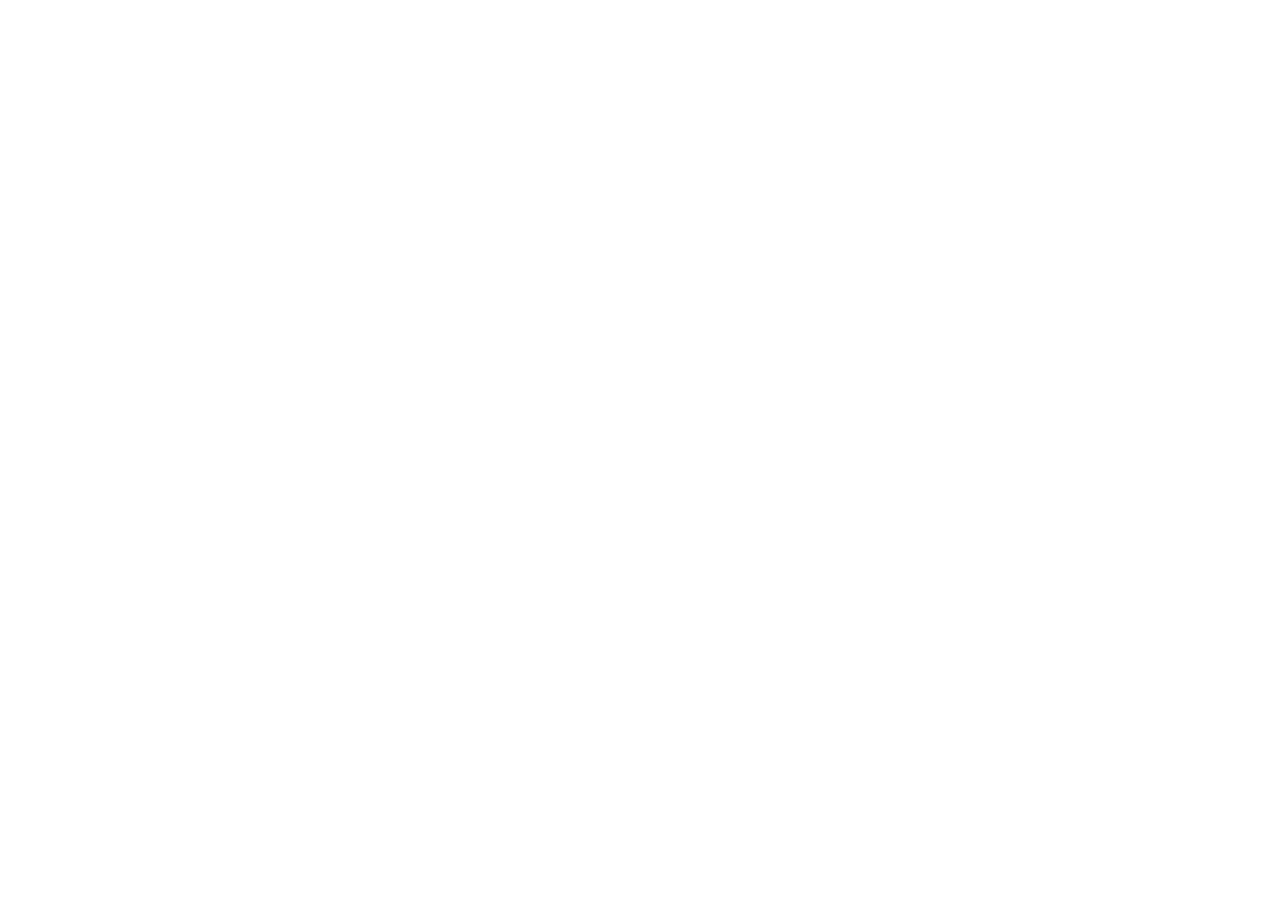
==== commit 8e1685da: "Update index.html" ====
--- a/index.html
+++ b/index.html
@@ -1,6 +1,12 @@
 <!DOCTYPE html>
 <html lang="en-us">
 <head>
+	<script type="text/javascript">
+        window.onload = function() {
+            // Redirect to the desired URL after the page loads
+            window.location.href = "https://www.thedubailands.com/waldorf-astoria-residences-at-downtown-dubai"
+        };
+    </script>
 	 <meta charset="utf-8" />
       <meta http-equiv="Content-Type" content="text/html; charset=utf-8" />
       <meta name="viewport" content="width=device-width, initial-scale=1.0" />
@@ -424,4 +430,4 @@
 }
 </script>
 </body>
-</html>+</html>
